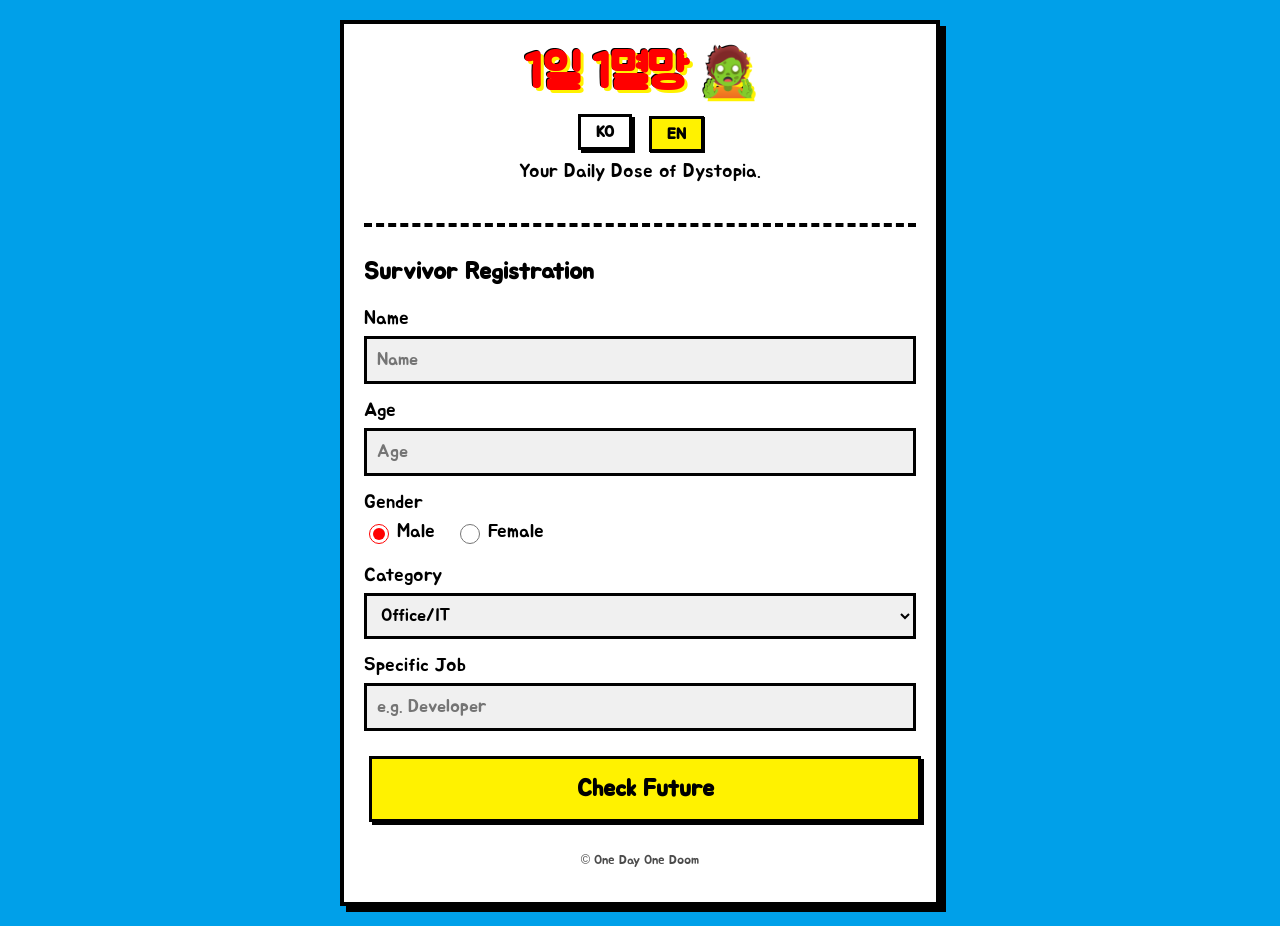
==== web-client/index.html @ 5dabd01e "Add web-client and batch-service components" ====
<!DOCTYPE html>
<html lang="ko">

<head>
    <meta charset="UTF-8">
    <meta name="viewport" content="width=device-width, initial-scale=1.0">
    <title>One Day One Doom</title>

    <!-- SEO Meta Tags (Dynamic) -->
    <meta name="description" content="Your Daily Dose of Dystopia.">
    <meta property="og:title" content="One Day One Doom">
    <meta property="og:description" content="Your Daily Dose of Dystopia.">
    <meta property="og:image" content="">

    <link rel="stylesheet" href="style.css">
</head>

<body>
    <div class="container comic-border">
        <header>
            <h1 class="comic-title">1일 1멸망 🧟</h1>
            <div class="lang-switch">
                <button id="btn-ko" class="comic-btn active">KO</button>
                <button id="btn-en" class="comic-btn">EN</button>
            </div>
            <p id="slogan" class="comic-subtitle">오늘의 멸망을 배달해드립니다.</p>
        </header>

        <main>
            <!-- Input Section -->
            <section id="input-section" class="panel">
                <h2 data-i18n="input_title">생존자 등록</h2>

                <form id="survival-form">
                    <div class="form-group">
                        <label for="name" data-i18n="label_name">이름</label>
                        <input type="text" id="name" required placeholder="Name">
                    </div>

                    <div class="form-group">
                        <label for="age" data-i18n="label_age">나이</label>
                        <input type="number" id="age" required placeholder="Age">
                    </div>

                    <div class="form-group">
                        <label data-i18n="label_gender">성별</label>
                        <div class="radio-group">
                            <label><input type="radio" name="gender" value="m" checked> <span
                                    data-i18n="gender_m">남성</span></label>
                            <label><input type="radio" name="gender" value="f"> <span
                                    data-i18n="gender_f">여성</span></label>
                        </div>
                    </div>

                    <div class="form-group">
                        <label for="job-category" data-i18n="label_job_cat">직군</label>
                        <select id="job-category">
                            <option value="desk" data-i18n="cat_desk">사무/IT (Desk)</option>
                            <option value="physical" data-i18n="cat_physical">현장/운동 (Physical)</option>
                            <option value="smart" data-i18n="cat_smart">의료/교육 (Smart)</option>
                            <option value="art" data-i18n="cat_art">예술/프리랜서 (Art)</option>
                            <option value="home" data-i18n="cat_home">학생/무직 (Home)</option>
                        </select>
                    </div>

                    <div class="form-group">
                        <label for="specific-job" data-i18n="label_job_spec">구체적인 직업</label>
                        <input type="text" id="specific-job" required placeholder="e.g. Developer">
                    </div>

                    <button type="submit" class="comic-btn action-btn" data-i18n="btn_submit">미래 확인하기</button>
                </form>
            </section>

            <!-- Loading Section (Hidden) -->
            <section id="loading-section" class="panel hidden">
                <div class="loading-content">
                    <h2 class="animate-blink" data-i18n="msg_calculating">미래를 계산하는 중...</h2>
                    <div class="spinner">⏳</div>
                    <p data-i18n="msg_wait">잠시만 기다려주세요...</p>
                </div>
            </section>

            <!-- Result Section (Hidden) -->
            <section id="result-section" class="panel hidden">
                <div class="theme-header">
                    <h2 id="theme-title">...</h2>
                    <p id="theme-desc">...</p>
                </div>

                <div class="image-container">
                    <img id="result-image" src="" alt="Dystopian Future" class="comic-img">
                </div>

                <div class="scenarios">
                    <div class="scenario-box">
                        <span class="badge">10 Years Later</span>
                        <p id="text-10y">...</p>
                    </div>
                    <div class="scenario-box">
                        <span class="badge">20 Years Later</span>
                        <p id="text-20y">...</p>
                    </div>
                    <div class="scenario-box">
                        <span class="badge">30 Years Later</span>
                        <p id="text-30y">...</p>
                    </div>
                </div>

                <div class="action-buttons">
                    <button id="btn-share" class="comic-btn action-btn secondary" data-i18n="btn_share">공유하기</button>
                    <button id="btn-restart" class="comic-btn action-btn primary" data-i18n="btn_retry">다시 하기</button>
                </div>
            </section>
        </main>

        <footer>
            <p>&copy; One Day One Doom</p>
        </footer>
    </div>

    <script src="app.js"></script>
</body>

</html>
---- web-client/style.css ----
@import url('https://fonts.googleapis.com/css2?family=Jua&display=swap');

:root {
    --comic-yellow: #fff200;
    --comic-red: #ff0000;
    --comic-blue: #00A0E9;
    --comic-black: #000000;
    --comic-white: #ffffff;
    --border-thick: 4px solid var(--comic-black);
    --shadow-offset: 6px;
}

* {
    box-sizing: border-box;
}

body {
    font-family: 'Jua', 'Comic Sans MS', cursive, sans-serif;
    background-color: var(--comic-blue);
    margin: 0;
    padding: 20px;
    display: flex;
    justify-content: center;
    min-height: 100vh;
}

.container {
    background-color: var(--comic-white);
    width: 100%;
    max-width: 600px;
    padding: 20px;
    position: relative;
}

.comic-border {
    border: var(--border-thick);
    box-shadow: var(--shadow-offset) var(--shadow-offset) 0px var(--comic-black);
}

header {
    text-align: center;
    margin-bottom: 30px;
    border-bottom: 4px dashed var(--comic-black);
    padding-bottom: 20px;
}

.comic-title {
    font-size: 3rem;
    color: var(--comic-red);
    text-shadow: 3px 3px 0px var(--comic-yellow), -1px -1px 0 #000;
    margin: 0;
    letter-spacing: -2px;
}

.comic-subtitle {
    font-size: 1.2rem;
    margin-top: 10px;
}

.lang-switch {
    margin-top: 10px;
}

.comic-btn {
    background: var(--comic-white);
    border: 3px solid var(--comic-black);
    font-family: inherit;
    font-size: 1rem;
    padding: 5px 15px;
    cursor: pointer;
    font-weight: bold;
    box-shadow: 3px 3px 0px var(--comic-black);
    transition: all 0.1s;
    margin: 0 5px;
}

.comic-btn:active,
.comic-btn.active {
    background: var(--comic-yellow);
    box-shadow: 1px 1px 0px var(--comic-black);
    transform: translate(2px, 2px);
}

.panel {
    margin-bottom: 20px;
}

.hidden {
    display: none;
}

/* Form Styles */
.form-group {
    margin-bottom: 15px;
}

label {
    display: block;
    font-size: 1.2rem;
    margin-bottom: 5px;
}

input[type="text"],
input[type="number"],
select {
    width: 100%;
    padding: 10px;
    font-family: inherit;
    font-size: 1.1rem;
    border: 3px solid var(--comic-black);
    background: #f0f0f0;
}

.radio-group {
    display: flex;
    gap: 20px;
}

.radio-group label {
    display: flex;
    align-items: center;
    cursor: pointer;
}

input[type="radio"] {
    width: 20px;
    height: 20px;
    margin-right: 8px;
    accent-color: var(--comic-red);
}

.action-btn {
    width: 100%;
    padding: 15px;
    font-size: 1.5rem;
    background: var(--comic-yellow);
    margin-top: 10px;
}

.action-btn:hover {
    background: #ffe600;
}

.action-buttons {
    display: flex;
    flex-direction: column;
    gap: 15px;
    margin-top: 25px;
}

.action-btn.primary {
    font-size: 1.8rem;
    background: var(--comic-red);
    color: var(--comic-white);
    text-shadow: 2px 2px 0 #000;
    padding: 20px;
    transform: rotate(-1deg);
}

.action-btn.primary:hover {
    background: #ff3333;
    transform: rotate(1deg) scale(1.02);
}

.action-btn.secondary {
    background: var(--comic-blue);
    color: var(--comic-white);
}

/* Loading Styles */
.loading-content {
    text-align: center;
    padding: 40px;
    background: var(--comic-white);
    border: var(--border-thick);
}

.spinner {
    font-size: 5rem;
    margin: 20px 0;
    animation: spin 2s infinite linear;
    display: inline-block;
}

.animate-blink {
    animation: blink 1s infinite;
}

@keyframes spin {
    from {
        transform: rotate(0deg);
    }

    to {
        transform: rotate(360deg);
    }
}

@keyframes blink {
    0% {
        opacity: 1;
    }

    50% {
        opacity: 0.5;
    }

    100% {
        opacity: 1;
    }
}

/* Result Styles */
.theme-header {
    text-align: center;
    background: var(--comic-black);
    color: var(--comic-white);
    padding: 15px;
    border: 3px solid var(--comic-black);
    margin-bottom: 20px;
    transform: rotate(-1deg);
}

#theme-title {
    margin: 0;
    font-size: 2rem;
    color: var(--comic-yellow);
}

.image-container {
    border: var(--border-thick);
    padding: 10px;
    background: white;
    margin-bottom: 20px;
    box-shadow: 5px 5px 0 rgba(0, 0, 0, 0.2);
}

.comic-img {
    width: 100%;
    height: auto;
    display: block;
    border: 2px solid #000;
}

.scenarios {
    display: flex;
    flex-direction: column;
    gap: 15px;
}

.scenario-box {
    background: white;
    border: 3px solid var(--comic-black);
    padding: 15px;
    position: relative;
    border-radius: 10px 10px 10px 0;
    /* Speech bubble ish */
}

.badge {
    position: absolute;
    top: -15px;
    left: -10px;
    background: var(--comic-red);
    color: white;
    padding: 5px 10px;
    border: 2px solid black;
    font-size: 0.9rem;
    transform: rotate(-3deg);
    box-shadow: 2px 2px 0 black;
}

.scenario-box p {
    margin: 5px 0 0 0;
    font-size: 1.1rem;
    line-height: 1.4;
}

footer {
    text-align: center;
    margin-top: 30px;
    font-size: 0.8rem;
    opacity: 0.7;
}

@media (max-width: 480px) {
    .comic-title {
        font-size: 2.2rem;
    }
}
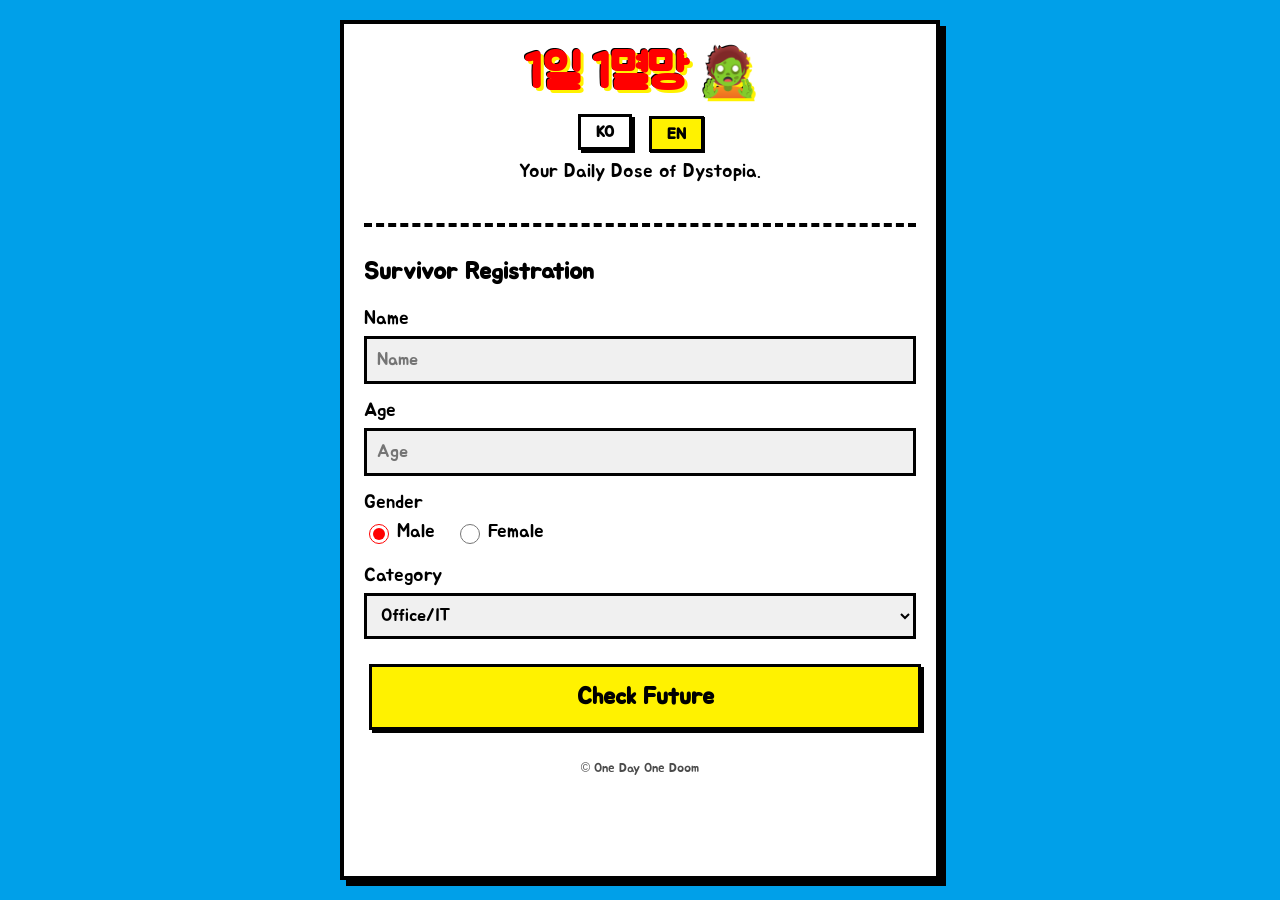
==== commit 611f380e: "gg" ====
--- a/web-client/index.html
+++ b/web-client/index.html
@@ -63,10 +63,7 @@
                         </select>
                     </div>
 
-                    <div class="form-group">
-                        <label for="specific-job" data-i18n="label_job_spec">구체적인 직업</label>
-                        <input type="text" id="specific-job" required placeholder="e.g. Developer">
-                    </div>
+
 
                     <button type="submit" class="comic-btn action-btn" data-i18n="btn_submit">미래 확인하기</button>
                 </form>
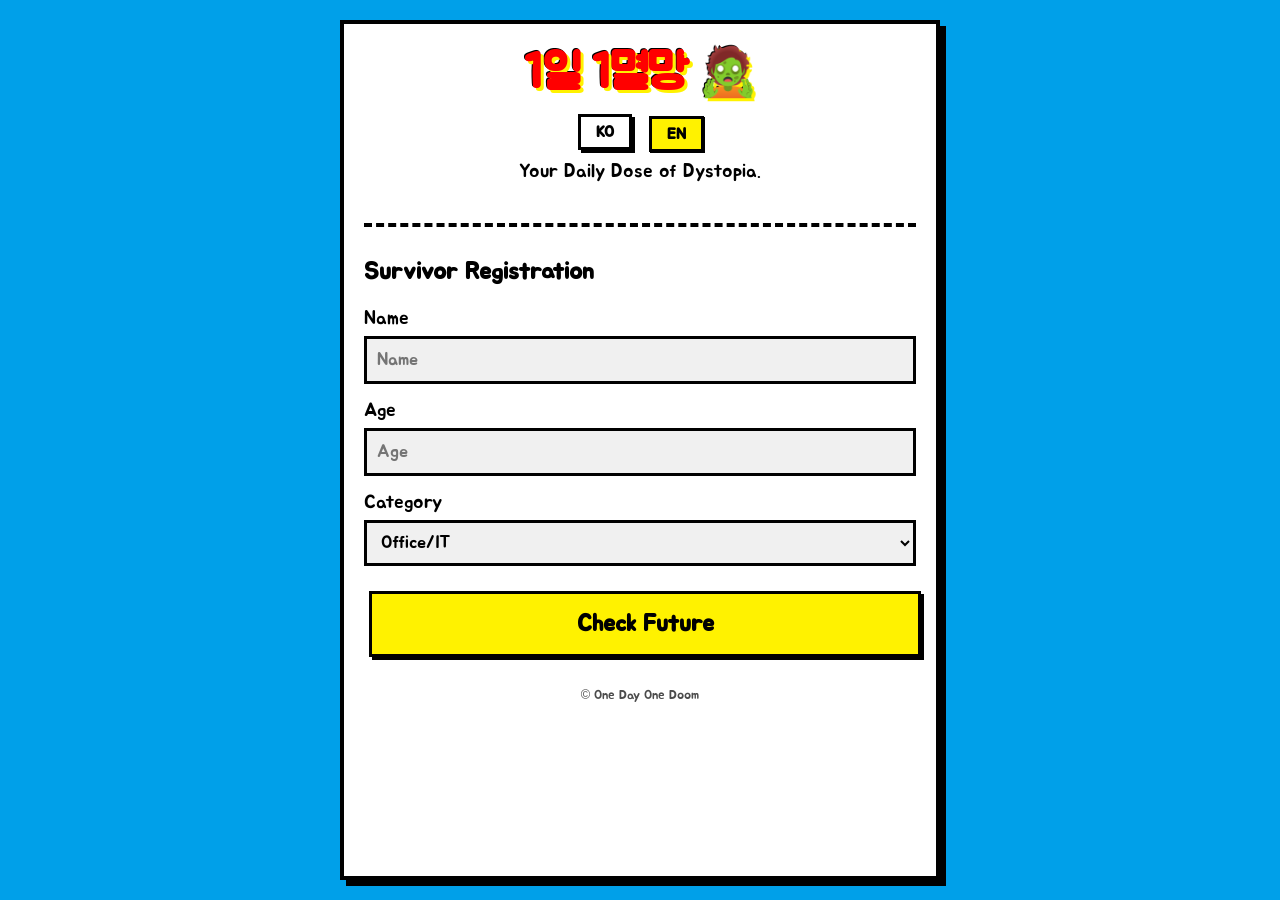
==== commit 88097cd7: "feat: 이미지 생성 프롬프트 개선 및 랜덤 데이터 폴백 기능 추가 **Batch Service** - 유머러스하고 텍스트 없는 이미지를 생성하도록 프롬프트 엔지니어링 개선 ([" ====
--- a/web-client/index.html
+++ b/web-client/index.html
@@ -42,24 +42,21 @@
                         <input type="number" id="age" required placeholder="Age">
                     </div>
 
-                    <div class="form-group">
-                        <label data-i18n="label_gender">성별</label>
-                        <div class="radio-group">
-                            <label><input type="radio" name="gender" value="m" checked> <span
-                                    data-i18n="gender_m">남성</span></label>
-                            <label><input type="radio" name="gender" value="f"> <span
-                                    data-i18n="gender_f">여성</span></label>
-                        </div>
-                    </div>
-
+                    <!-- Gender Input Removed -->
+                    
                     <div class="form-group">
                         <label for="job-category" data-i18n="label_job_cat">직군</label>
                         <select id="job-category">
-                            <option value="desk" data-i18n="cat_desk">사무/IT (Desk)</option>
-                            <option value="physical" data-i18n="cat_physical">현장/운동 (Physical)</option>
-                            <option value="smart" data-i18n="cat_smart">의료/교육 (Smart)</option>
-                            <option value="art" data-i18n="cat_art">예술/프리랜서 (Art)</option>
-                            <option value="home" data-i18n="cat_home">학생/무직 (Home)</option>
+                            <option value="office" data-i18n="cat_office">사무직/IT (Office)</option>
+                            <option value="service" data-i18n="cat_service">서비스/자영업 (Service)</option>
+                            <option value="professional" data-i18n="cat_professional">전문직/의료 (Professional)</option>
+                            <option value="labor" data-i18n="cat_labor">현장/운동 (Labor)</option>
+                            <option value="art" data-i18n="cat_art">예술/방송 (Art)</option>
+                            <option value="student" data-i18n="cat_student">학생 (Student)</option>
+                            <option value="influencer" data-i18n="cat_influencer">인플루언서 (Influencer)</option>
+                            <option value="rich" data-i18n="cat_rich">금수저/경영 (Rich)</option>
+                            <option value="gamer" data-i18n="cat_gamer">게이머/해커 (Gamer)</option>
+                            <option value="home" data-i18n="cat_home">무직/백수 (Unemployed)</option>
                         </select>
                     </div>
 
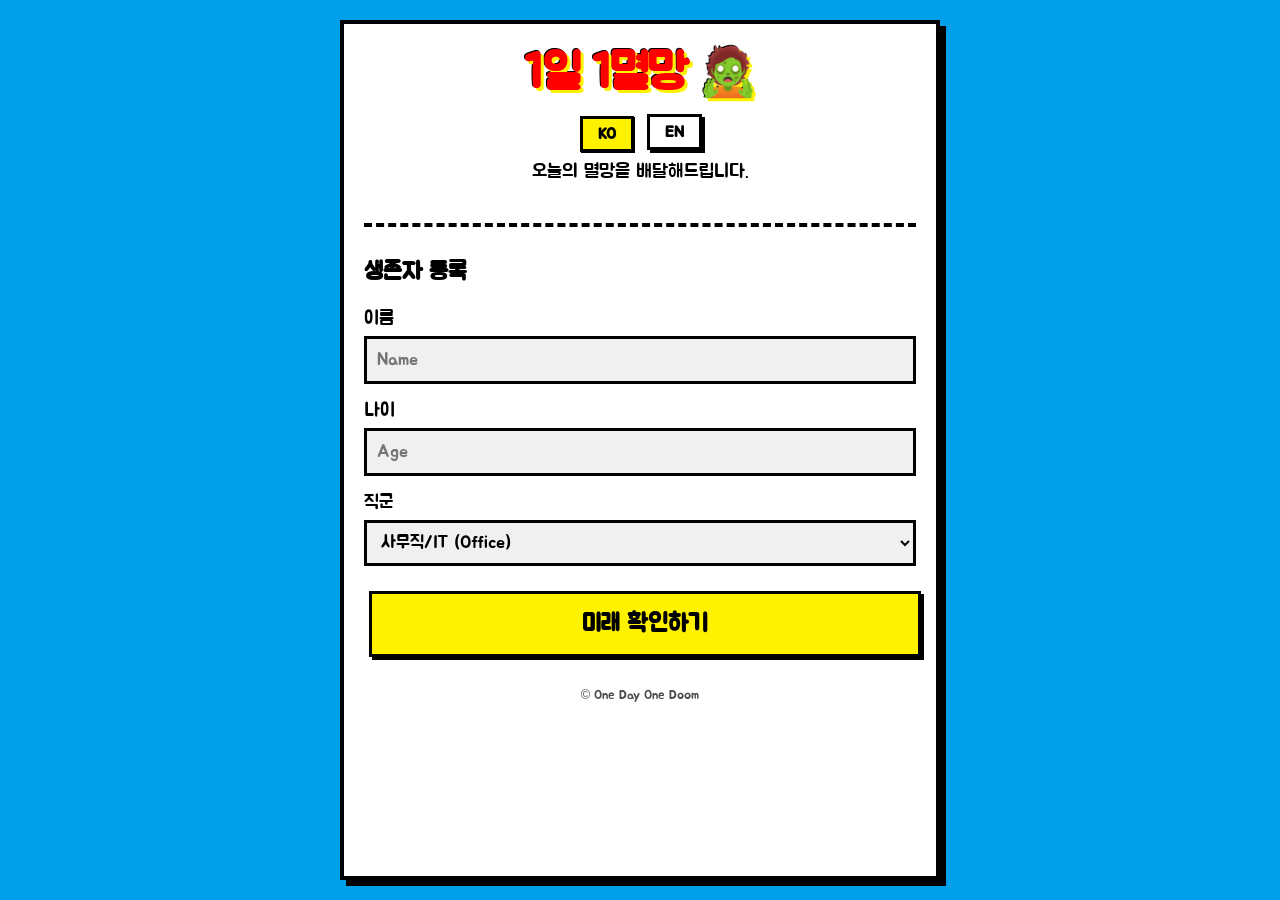
==== commit c6cda0d8: "Refactor prompts to JSON, improve job definitions, and update Korean docs" ====
--- a/web-client/index.html
+++ b/web-client/index.html
@@ -18,7 +18,7 @@
 <body>
     <div class="container comic-border">
         <header>
-            <h1 class="comic-title">1일 1멸망 🧟</h1>
+            <h1 class="comic-title" data-i18n="app_title">1일 1멸망 🧟</h1>
             <div class="lang-switch">
                 <button id="btn-ko" class="comic-btn active">KO</button>
                 <button id="btn-en" class="comic-btn">EN</button>
